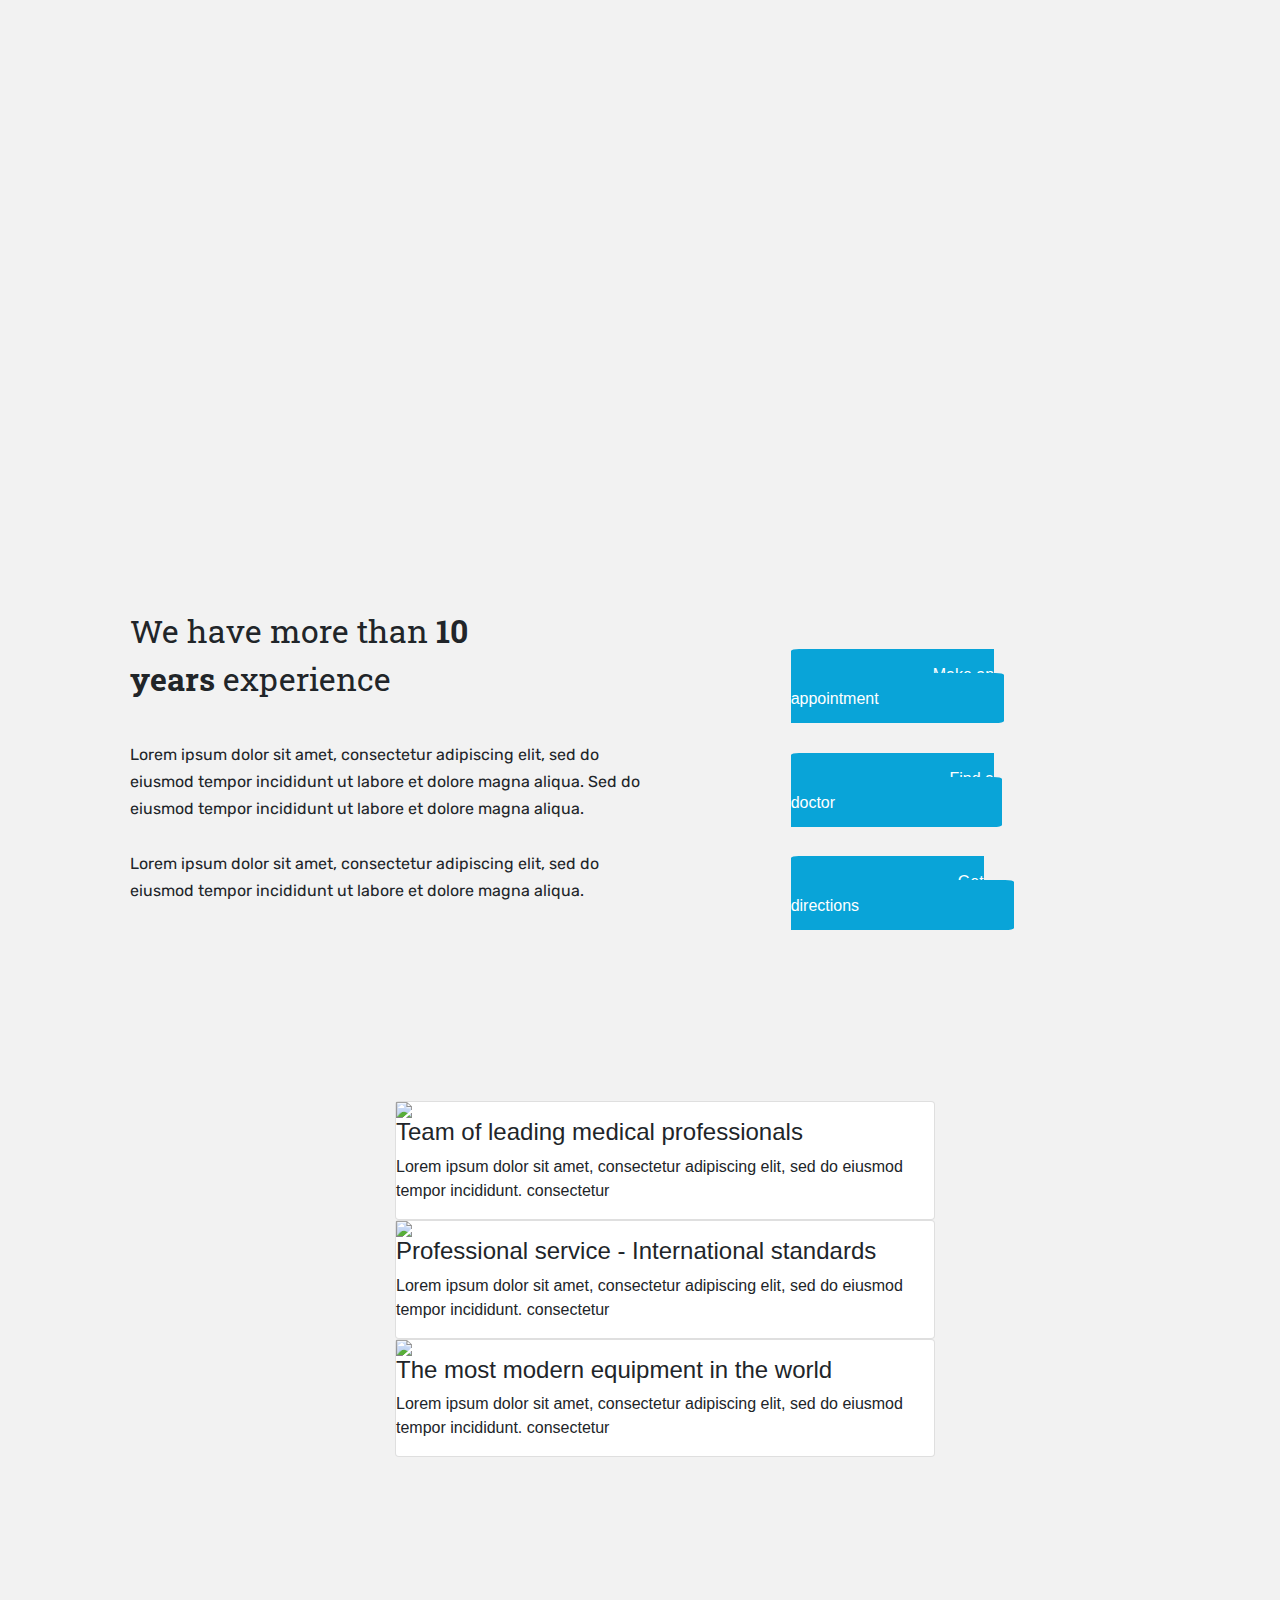
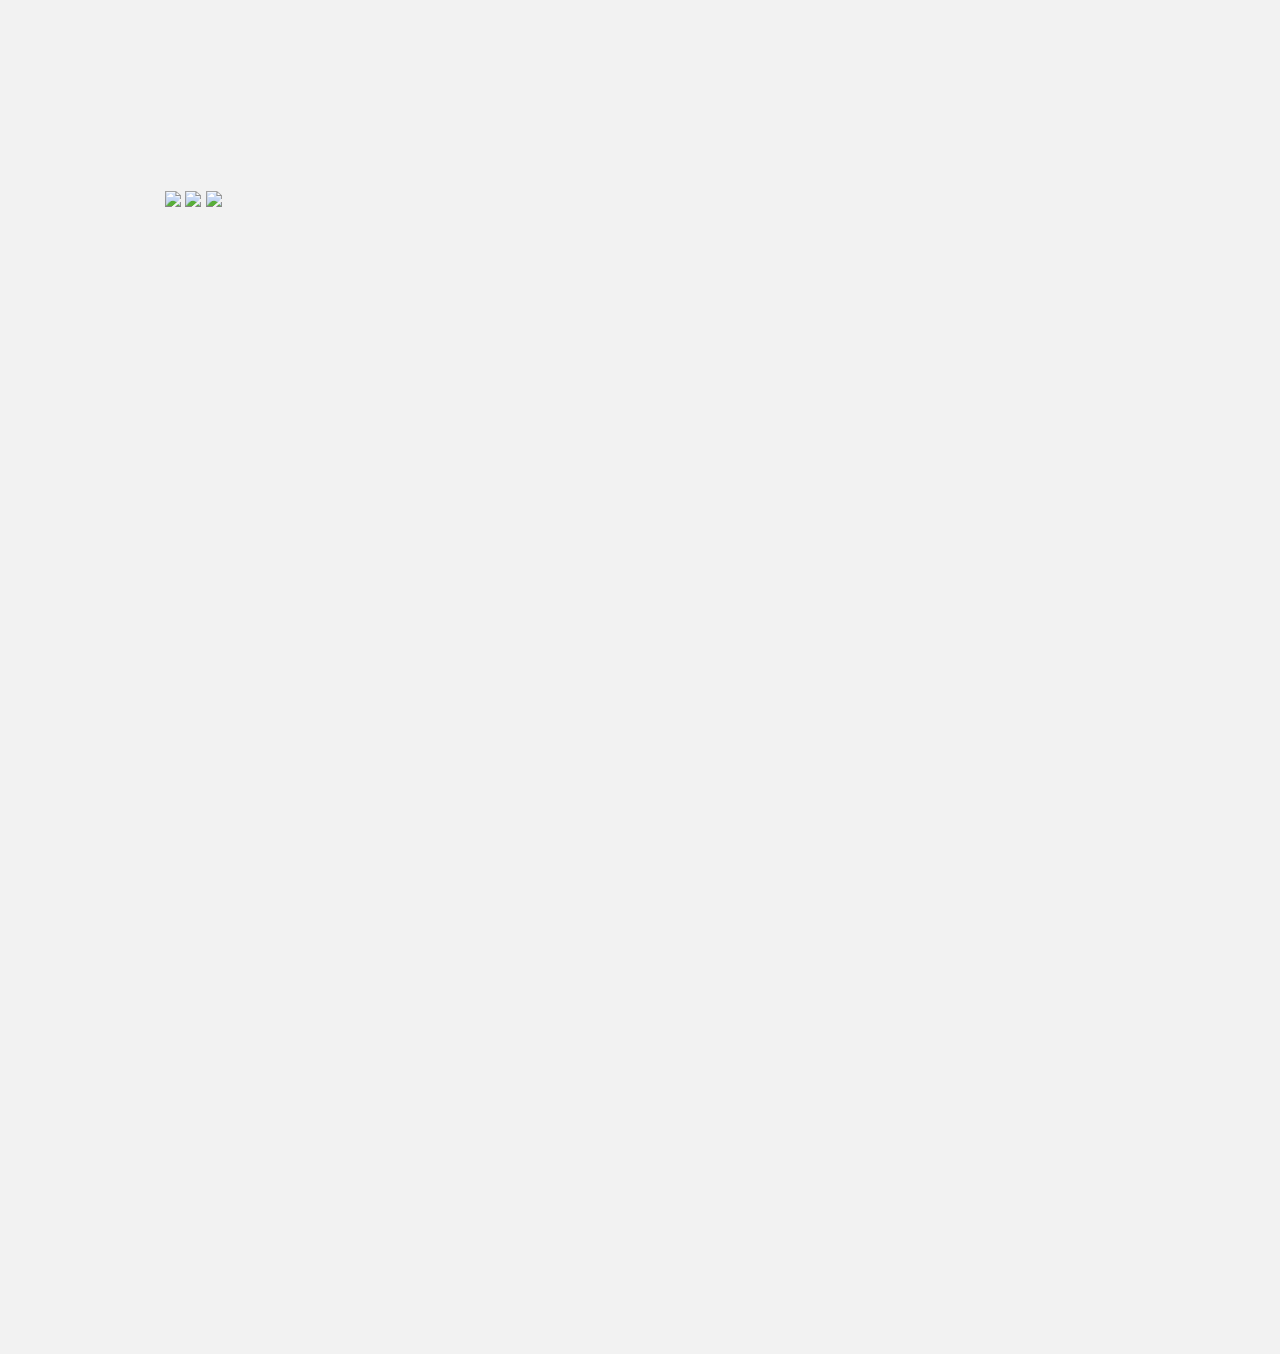
==== AboutUsBody.html @ 1dcf4dc6 "About Us Body uno" ====
<!DOCTYPE html>
<html>
<head>
	<meta charset="UTF-8">
	<meta name="viewport" content="width=device-width, initial-scale=1.0">
	<link rel="stylesheet" href="https://stackpath.bootstrapcdn.com/bootstrap/4.5.2/css/bootstrap.min.css">
	<link rel="preconnect" href="https://fonts.gstatic.com">
	<link href="https://fonts.googleapis.com/css2?family=Roboto+Slab&display=swap" rel="stylesheet">
	<link rel="preconnect" href="https://fonts.gstatic.com">
	<link href="https://fonts.googleapis.com/css2?family=Rubik&display=swap" rel="stylesheet">
	<link rel="stylesheet" type="text/css" href="css/AboutUsBodyStyle.css">
	<title>Body de la sección About Us de la 2da plantilla</title>
</head>
<body>

	<!---Body de la sección Aout Us--->
	<div class="secciónAboutUs" >
		<div class="AboutUs">		
			<div class="container">
				<div class="row">
					<div class="col-sm-6">
						<h2>We have more than<strong> 10 years</strong> experience</h2>
						<p>Lorem ipsum dolor sit amet, consectetur adipiscing elit, sed do eiusmod tempor incididunt ut labore et dolore magna aliqua. Sed do eiusmod tempor incididunt ut labore et dolore magna aliqua.</p><br><p class="AboutUsText02">Lorem ipsum dolor sit amet, consectetur adipiscing elit, sed do eiusmod tempor incididunt ut labore et dolore magna aliqua. </p>

						<div class="BotonesAboutUs">
							<a href="#" class="MakeAnAppointment">Make an appointment</a><br>
							<a href="#" class="FindADoctor">Find a doctor</a><br>
							<a href="#" class="GetDirections">Get directions</a>
						</div>
					</div>
				</div>
			</div>
		</div>
		<div class="WhyChooseUs">
		<div class="container">
			<div class="row">
				<header><h3>Why choose us</h3></header>
				<div class="col-sm-6">
					<div class="card">
						<img src="imagenes/RectangleAU01.png" class="img-fluid">
						<h4>Team of leading medical professionals</h4>
						<p>Lorem ipsum dolor sit amet, consectetur adipiscing elit, sed do eiusmod tempor incididunt. consectetur</p>
					</div>
					<div class="card">
						<img src="imagenes/RectangleAU02.png" class="img-fluid">
						<h4>Professional service - International standards</h4>
						<p>Lorem ipsum dolor sit amet, consectetur adipiscing elit, sed do eiusmod tempor incididunt. consectetur</p>
						
					</div>
					<div class="card">
						<img src="imagenes/RectangleAU03.png" class="img-fluid">
						<h4>The most modern equipment in the world</h4>
						<p>Lorem ipsum dolor sit amet, consectetur adipiscing elit, sed do eiusmod tempor incididunt. consectetur </p>
					</div>
				</div>
			</div>
		</div>
	</div>
	<div class="Slider">
		<div class="container">
			<div class="row">
				<div class="col-sm-4">
					<img src="imagenes/RectangleAU04.png">
					<img src="imagenes/RectangleAU05.png">
					<img src="imagenes/RectangleAU06.png">
				</div>
			</div>
		</div>
	</div>
</div>
</body>
</html>
---- css/AboutUsBodyStyle.css ----
/*font-family: 'Roboto Slab', serif;
font-family: 'Rubik', sans-serif;*/

.secciónAboutUs{
	position: relative;
	background: #F2F2F2;
	padding-bottom: 200%;
}
/*Sección de About Us*/
.AboutUs{
	position: relative;
	width: 70%;
	height: 394px;
	left: 9%;
	top: 590px;
}
.AboutUs h2{
	position: relative;
	font-family: 'Roboto Slab', serif;
	font-style: normal;
	font-weight: normal;
	font-size: 200%;
	line-height: 150%;
	top: 4%;
	width: 100%;
}
.AboutUs p{
	position: relative;
	font-family: 'Rubik', sans-serif;
	line-height: 170%;
	top: 11%;
	width: 125%;
}
.AboutUsText02{
	position: relative;
	font-family: 'Rubik', sans-serif;
	font-style: normal;
	font-weight: normal;
	margin-top: -3%;
}
.MakeAnAppointment{
	position: relative;
	background-color: #09A4D8;
	border-radius: 4%;
	padding: 4%;
	padding-left: 34%;
	padding-right: 30%;
	left: 158%;
	bottom: 211px;
	color: #FFFFFF;
}
.FindADoctor{
	position: relative;
	background-color: #09A4D8;
	border-radius: 4%;
	padding: 4%;
	padding-left: 38%;
	padding-right: 40%;
	left: 158%;
	bottom: 155px;
	color: #FFFFFF;
}
.GetDirections{
	position: relative;
	background-color: #09A4D8;
	border-radius: 4%;
	padding: 4%;
	padding-left: 40%;
	padding-right: 37%;
	left: 158%;
	bottom: 100px;
	color: #FFFFFF;
}
/*Sección de WHY CHOOSE US*/
.WhyChooseUs{
	position: absolute;
	width: 1170px;
	height: 585px;
	left: 135px;
	top: 1101px;
}
header h3{
	position: relative;
	font-family:  'Roboto Slab', serif;
	line-height: 157%;
	font-size: 198%;

	position: relative;
	width: 100%;
	left: 204%;
	top: -0.19%;
}
.WhyChooseUs .card{
	
}

/*Sección de SLIDER*/

.Slider{
	position: absolute;
	width: 1440px;
	height: 401px;
	left: 0px;
	top: 1786px;
}
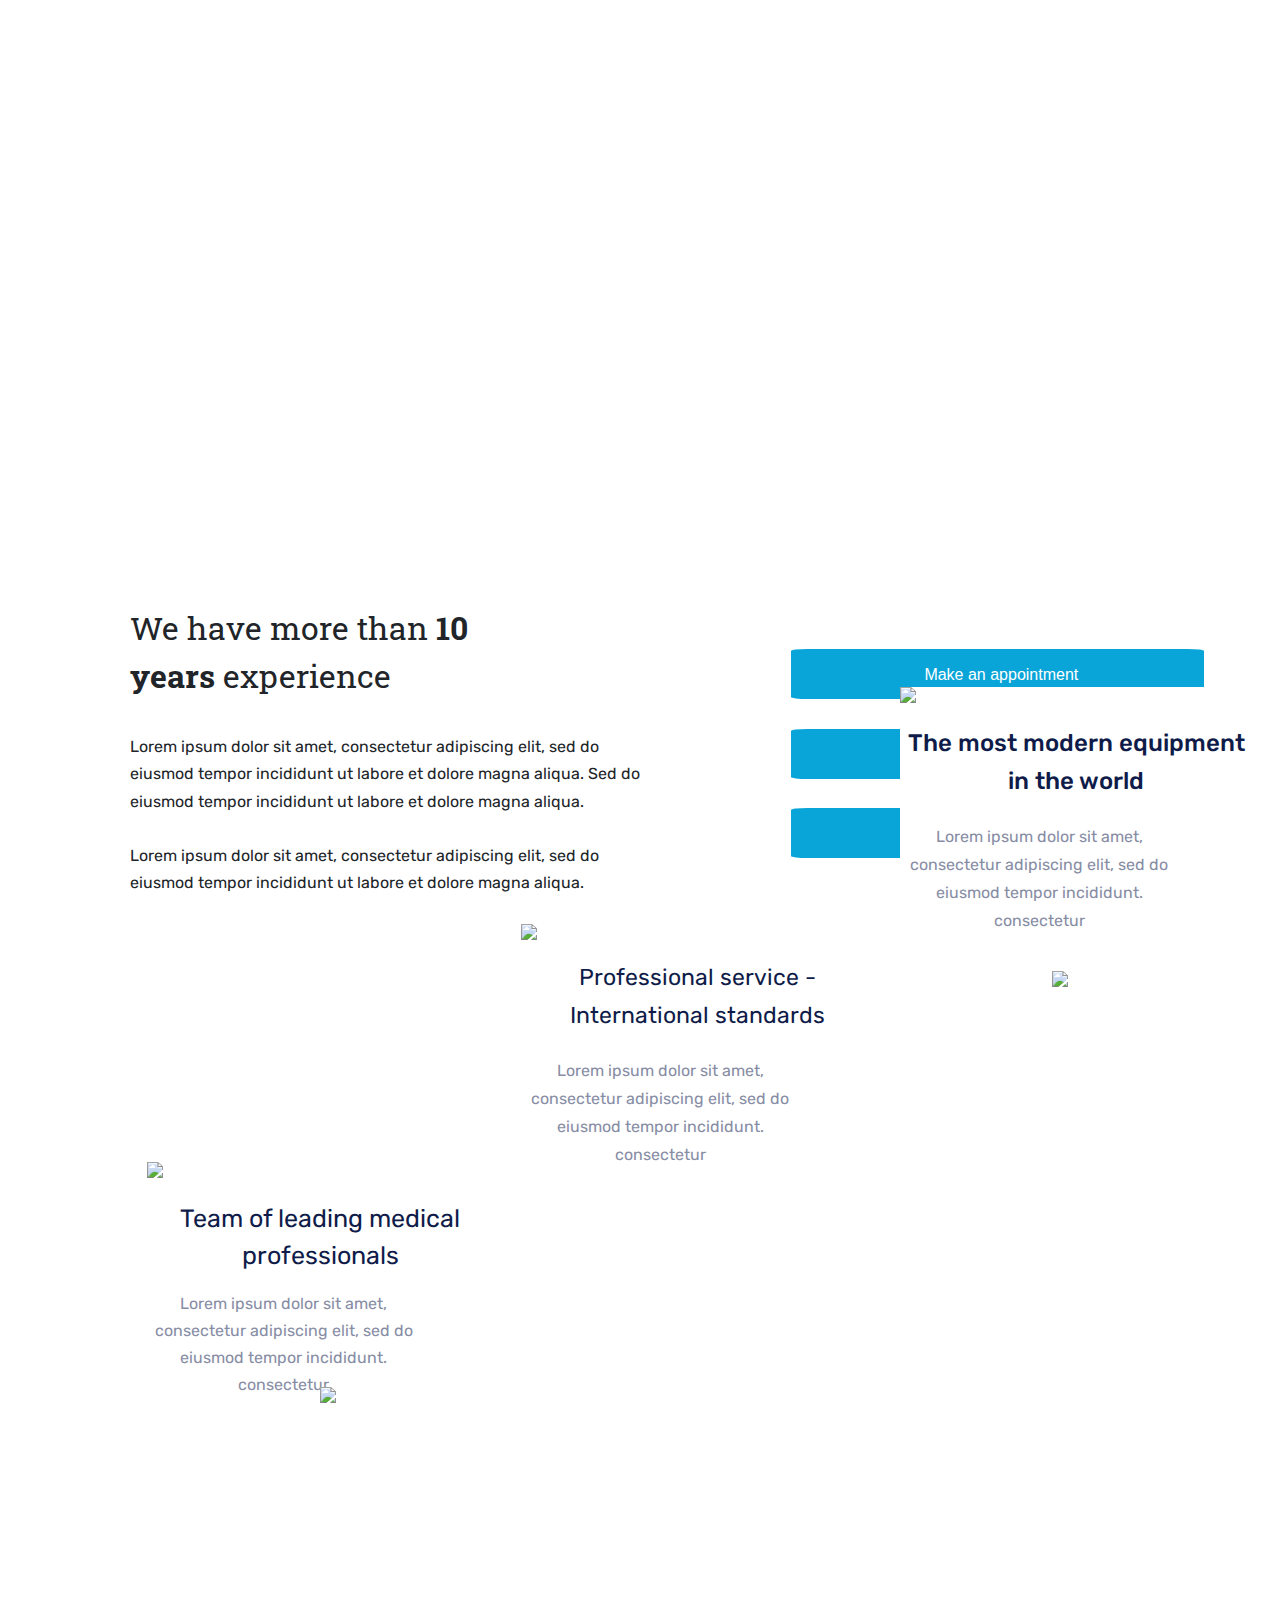
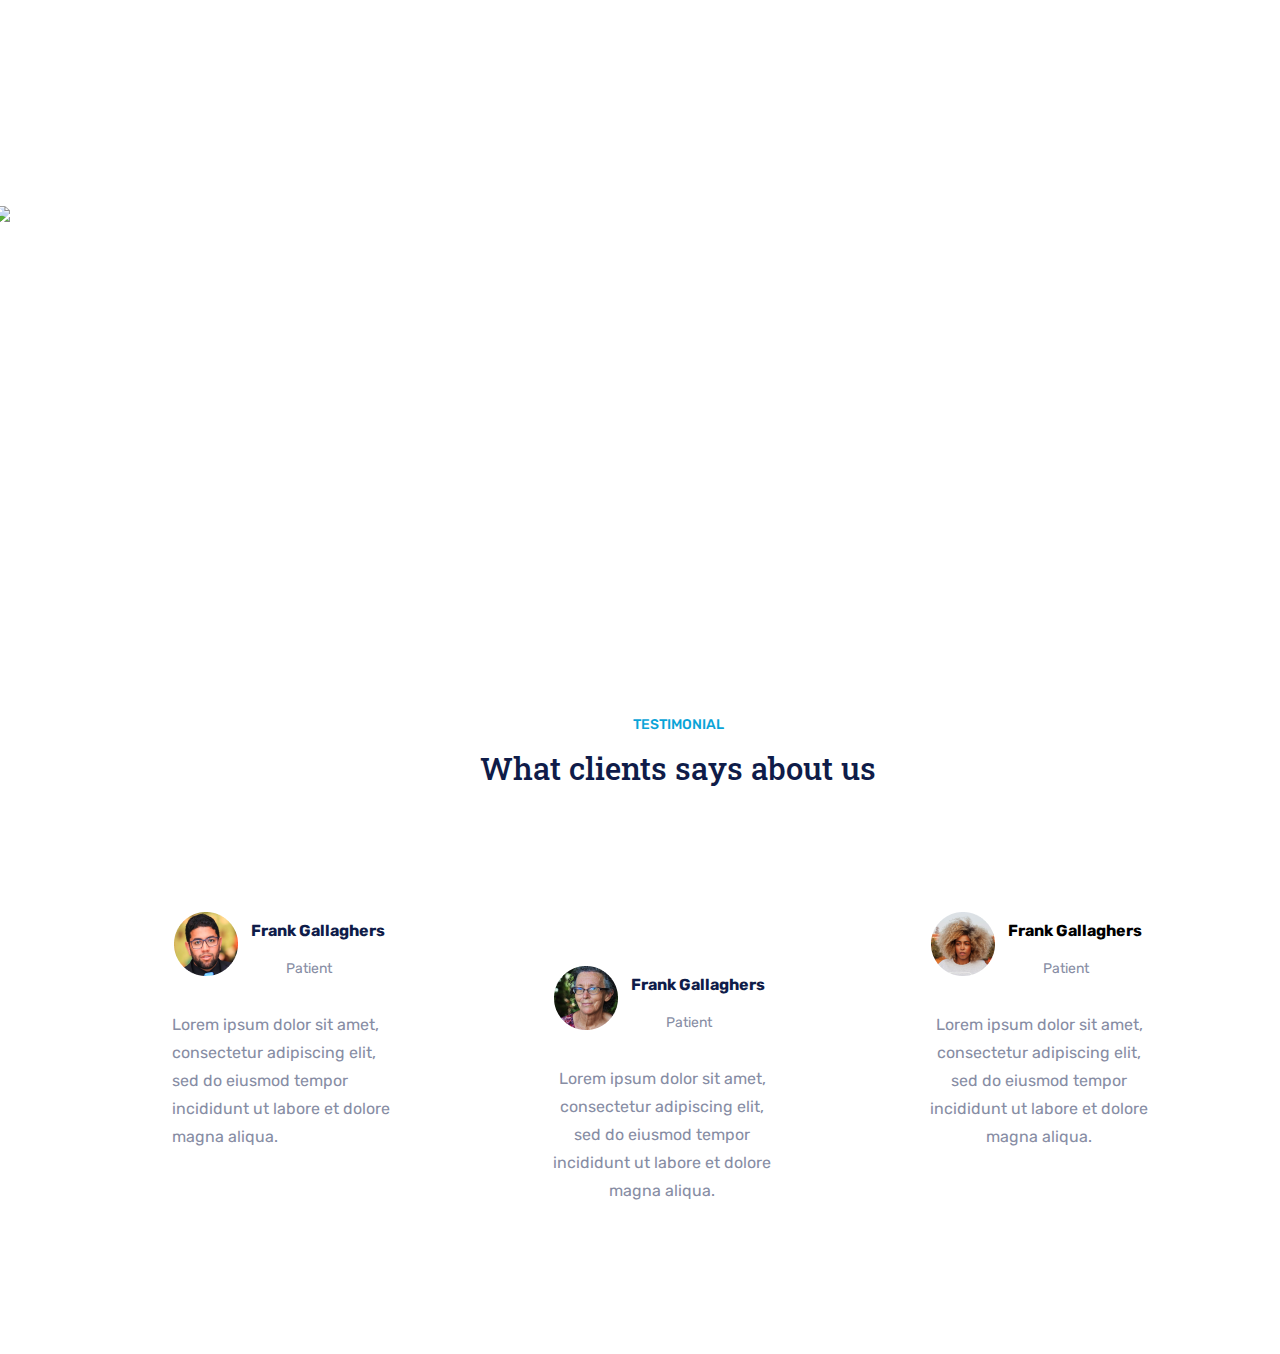
==== commit a2b4db48: "About us, Testimonials" ====
--- a/AboutUsBody.html
+++ b/AboutUsBody.html
@@ -13,10 +13,10 @@
 </head>
 <body>
 
-	<!---Body de la sección Aout Us--->
+<!------Body de la sección Aout Us------>
 	<div class="secciónAboutUs" >
 		<div class="AboutUs">		
-			<div class="container">
+			<div class="container-fluid">
 				<div class="row">
 					<div class="col-sm-6">
 						<h2>We have more than<strong> 10 years</strong> experience</h2>
@@ -31,42 +31,94 @@
 				</div>
 			</div>
 		</div>
+<!-----------Why Choose Us------------>
 		<div class="WhyChooseUs">
-		<div class="container">
+		<div class="container-fluid">
 			<div class="row">
 				<header><h3>Why choose us</h3></header>
 				<div class="col-sm-6">
-					<div class="card">
+					<div class="CartaUno">
+						<div class="card" style="border-style: none;">
 						<img src="imagenes/RectangleAU01.png" class="img-fluid">
-						<h4>Team of leading medical professionals</h4>
-						<p>Lorem ipsum dolor sit amet, consectetur adipiscing elit, sed do eiusmod tempor incididunt. consectetur</p>
+						<h4 style="color: #0F1C49">Team of leading medical professionals</h4>
+						<p>Lorem ipsum dolor sit amet, consectetur adipiscing elit, sed do eiusmod tempor incididunt. consectetur</p></div>
 					</div>
-					<div class="card">
+					<div class="CartaDos">
+						<div class="card" style="border-style: none;">
 						<img src="imagenes/RectangleAU02.png" class="img-fluid">
-						<h4>Professional service - International standards</h4>
-						<p>Lorem ipsum dolor sit amet, consectetur adipiscing elit, sed do eiusmod tempor incididunt. consectetur</p>
-						
+						<h4 style="color: #0F1C49">Professional service - International standards</h4>
+						<p>Lorem ipsum dolor sit amet, consectetur adipiscing elit, sed do eiusmod tempor incididunt. consectetur</p></div>
 					</div>
-					<div class="card">
+					<div class="CartaTres">
+						<div class="card" style="border-style: none;">
 						<img src="imagenes/RectangleAU03.png" class="img-fluid">
-						<h4>The most modern equipment in the world</h4>
-						<p>Lorem ipsum dolor sit amet, consectetur adipiscing elit, sed do eiusmod tempor incididunt. consectetur </p>
+						<h4 style="color: #0F1C49">The most modern equipment in the world</h4>
+						<p>Lorem ipsum dolor sit amet, consectetur adipiscing elit, sed do eiusmod tempor incididunt. consectetur </p></div>
 					</div>
 				</div>
 			</div>
 		</div>
 	</div>
+<!-------------Slider-------------->	
 	<div class="Slider">
-		<div class="container">
+		<div class="container-fluid">
 			<div class="row">
 				<div class="col-sm-4">
-					<img src="imagenes/RectangleAU04.png">
-					<img src="imagenes/RectangleAU05.png">
-					<img src="imagenes/RectangleAU06.png">
+					<div class="RectangleAU04"><div class="card" style="border-style: none;">
+						<img src="imagenes/RectangleAU04.png"></div></div>
+					<div class="RectangleAU05"><div class="card" style="border-style: none;">
+						<img src="imagenes/RectangleAU05.png"></div></div>
+					<div class="RectangleAU06"><div class="card" style="border-style: none;">
+						<img src="imagenes/RectangleAU06.png"></div></div>
 				</div>
 			</div>
 		</div>
 	</div>
-</div>
+<!----------Testimonials---------->
+	<div class="Testimonials">
+		<div class="container">
+			<div class="col-sm-12 text-center">
+				<h5>TESTIMONIAL</h5>
+			</div>
+			<div class="col-sm-12 text-center">
+				<h4>What clients says about us</h4>
+			</div>
+		</div>
+		<div class="container-fluid">
+				<div class="row cards">
+  					<div class="col-sm-4">
+    					<div id="card_1" class="card">
+      						<div class="card-body">
+      							<img id="frank_1" src="imagenes/Frank.png">
+        						<h5 class="card-title text-center">Frank Gallaghers</h5>
+        						<h4 class="card-title text-center">Patient</h4>
+        						<p class="card-text">Lorem ipsum dolor sit amet, consectetur adipiscing elit, sed do eiusmod tempor incididunt ut labore et dolore magna aliqua. </p>
+     						 </div>
+    					</div>
+  					</div>
+  					<div class="col-sm-4">
+   						 <div id="card_2" class="card">
+      						<div class="card-body">
+      							<img id="frank_1" src="imagenes/Frank_2.png">
+      							<h5 class="card-title text-center">Frank Gallaghers</h5>
+        						<h4 class="card-title text-center">Patient</h4>
+        						<p class="card-text text-center">Lorem ipsum dolor sit amet, consectetur adipiscing elit, sed do eiusmod tempor incididunt ut labore et dolore magna aliqua. </p>
+      						</div>
+    					</div>
+  					</div>
+ 					<div class="col-sm-4">
+   						<div id="card_3" class="card">
+      						<div class="card-body">
+      							<img id="frank_1" src="imagenes/Frank_3.png">
+       							<h5 class="card-title text-center">Frank Gallaghers</h5>
+       					 		<h4 class="card-title text-center">Patient</h4>
+        						<p class="card-text text-center">Lorem ipsum dolor sit amet, consectetur adipiscing elit, sed do eiusmod tempor incididunt ut labore et dolore magna aliqua. </p>
+      						</div>
+    					</div>
+  					</div>
+				</div>	
+		</div>
+	</div>
+	</div>
 </body>
 </html>--- a/css/AboutUsBodyStyle.css
+++ b/css/AboutUsBodyStyle.css
@@ -3,10 +3,10 @@
 
 .secciónAboutUs{
 	position: relative;
-	background: #F2F2F2;
 	padding-bottom: 200%;
 }
 /*Sección de About Us*/
+
 .AboutUs{
 	position: relative;
 	width: 70%;
@@ -43,7 +43,7 @@
 	background-color: #09A4D8;
 	border-radius: 4%;
 	padding: 4%;
-	padding-left: 34%;
+	padding-left: 32%;
 	padding-right: 30%;
 	left: 158%;
 	bottom: 211px;
@@ -54,7 +54,7 @@
 	background-color: #09A4D8;
 	border-radius: 4%;
 	padding: 4%;
-	padding-left: 38%;
+	padding-left: 36%;
 	padding-right: 40%;
 	left: 158%;
 	bottom: 155px;
@@ -65,19 +65,20 @@
 	background-color: #09A4D8;
 	border-radius: 4%;
 	padding: 4%;
-	padding-left: 40%;
+	padding-left: 38%;
 	padding-right: 37%;
 	left: 158%;
 	bottom: 100px;
 	color: #FFFFFF;
 }
 /*Sección de WHY CHOOSE US*/
+
 .WhyChooseUs{
 	position: absolute;
-	width: 1170px;
-	height: 585px;
-	left: 135px;
-	top: 1101px;
+	width: 87%;
+	height: 25%;
+	left: 9.6%;
+	top: 35.6%;
 }
 header h3{
 	position: relative;
@@ -87,19 +88,208 @@
 
 	position: relative;
 	width: 100%;
-	left: 204%;
+	left: 212%;
 	top: -0.19%;
 }
-.WhyChooseUs .card{
-	
+.CartaUno .card{
+	position: relative;
+	right: 42%;
+	top: 110px;
+	width: 66%;
+}
+.CartaUno .card h4{
+	font-family: 'Rubik', sans-serif;
+	position: relative;
+	display: flex;
+	align-items: center;
+	text-align: center;
+
+	font-style: normal;
+	font-size: 25.1px;
+	line-height: 37px;
+
+	padding-top: 6.5%;
+}
+.CartaUno .card p{
+	font-family: 'Rubik', sans-serif;
+	color: #878DA4;
+	display: flex;
+	align-items: center;
+	position: relative;
+	top: -32px;
+
+	line-height: 27px;
+	font-size: 16px;
+
+	text-align: center;
+}
+.CartaDos .card{
+	position: relative;
+	left: 29%;
+	top: -412px;
+	width: 67%;
+}
+.CartaDos .card h4{
+	font-family: 'Rubik', sans-serif;
+	font-style: normal;
+	font-size: 23px;
+	line-height: 38px;
+	padding-top: 5%;
+
+	display: flex;
+	align-items: center;
+	text-align: center;
+
+	color: #0F1C49;
+}
+.CartaDos .card p{
+	font-family: 'Rubik', sans-serif;
+	color: #878DA4;
+
+	font-weight: normal;
+	font-size: 16px;
+	line-height: 28px;
+	margin-top: 15px;
+
+	display: flex;
+	text-align: center;
+
+}
+.CartaTres .card{
+	position: relative;
+	left: 101%;
+	top: -910px;
+	width: 67%;
+}
+.CartaTres .card h4{
+	font-family: 'Rubik', sans-serif;
+	font-style: normal;
+	font-weight: 500;
+	font-size: 24px;
+	line-height: 38px;
+	padding-top: 6%;
+
+	display: flex;
+	text-align: center;
+
+	color: #0F1C49;
+}
+.CartaTres .card p{
+	font-family: 'Rubik', sans-serif;
+	font-style: normal;
+	font-weight: normal;
+	font-size: 16px;
+	line-height: 28px;
+	margin-top: 15px;
+
+	display: flex;
+	text-align: center;
+
+	color: #878DA4;
 }
 
 /*Sección de SLIDER*/
 
 .Slider{
 	position: absolute;
-	width: 1440px;
-	height: 401px;
-	left: 0px;
-	top: 1786px;
+	width: 105%;
+	height: 21%;
+	top: 57.7%;
+}
+.RectangleAU04 .card{
+	position: relative;
+	right: 5%;
+	top: 102px;
+	width: 75%;
+}
+.RectangleAU05 .card{
+	position: relative;
+	left: 73%; 
+	bottom: 333px;
+	width: 173%;
+}
+.RectangleAU06 .card{
+	position: relative;
+	left: 248%; 
+	bottom: 765px;
+	width: 75%;
+}
+/*TESTIMONIALS*/
+.Testimonials{
+	position: absolute;
+	width: 86%;
+	left: 10%;
+	top: 78.3%;
+}
+.Testimonials h5{
+	color: #09A4D8;
+	line-height: 24px;
+	font-size: 14px;
+	font-weight: 500px;
+	font-family: 'Rubik', sans-serif; 
+}
+.Testimonials h4{
+	color: #0F1C49;
+	line-height: 48px;
+	font-family: 'Roboto Slab', serif; 
+	font-size: 31px;
+	font-weight: 400px;
+	margin-top: -.1%; 
+}
+#frank_1{
+	position: absolute;
+	margin-top: 12%;
+	margin-left: -2%;
+}
+.card h5{
+	color: #0F1C49;
+	font-size: 16px;
+	font-weight: bold;
+	line-height: 28px;
+	font-family: 'Rubik', sans-serif; 
+	margin-top: 16%;
+	margin-left: 7%; 
+}
+#card_3 h5{
+	font-weight: 500px;
+	color: #000000;
+}
+.card h4{
+	color: #878DA4;
+	font-size: 14px;
+	font-weight: normal;
+	line-height: 24px;
+	font-family: 'Rubik', sans-serif;  
+}
+.card p{
+	color: #878DA4;
+	font-size: 16px;
+	font-weight: normal;
+	font-family: 'Rubik', sans-serif;   
+	line-height: 28px;
+	margin-top: 11.5%;
+	margin-left: -3%;
+	width: 85%;
+}
+.cards {
+	margin-top: 6%;
+}
+.card{
+	width: 88.5%;
+}
+#card_1{
+	margin-left: 5%;
+	border: transparent;
+	border-radius: 24px;
+}
+#card_2{
+	margin-left: 9%;
+	margin-top: 16%;
+	border: transparent;
+	border-radius: 24px;
+}
+#card_3{
+	margin-left: 12%;
+	border: transparent;
+	border-radius: 24px;
 }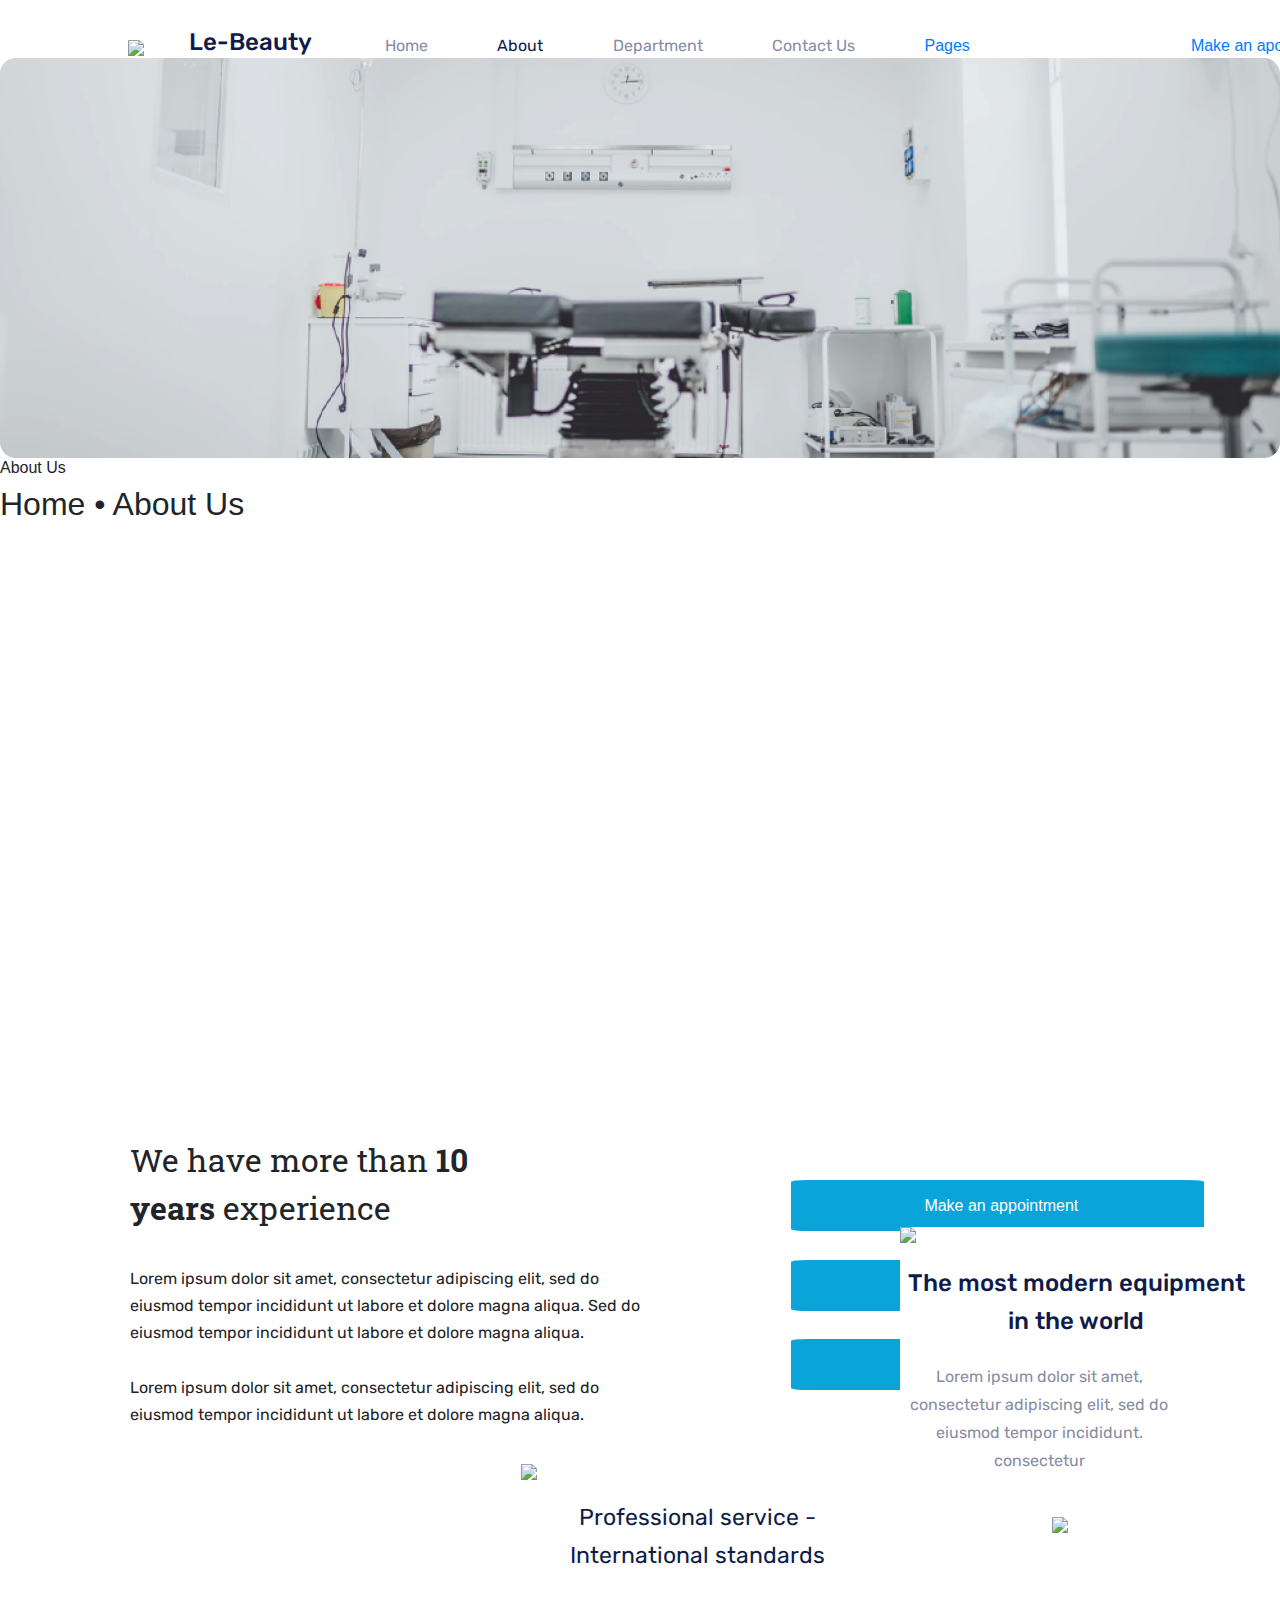
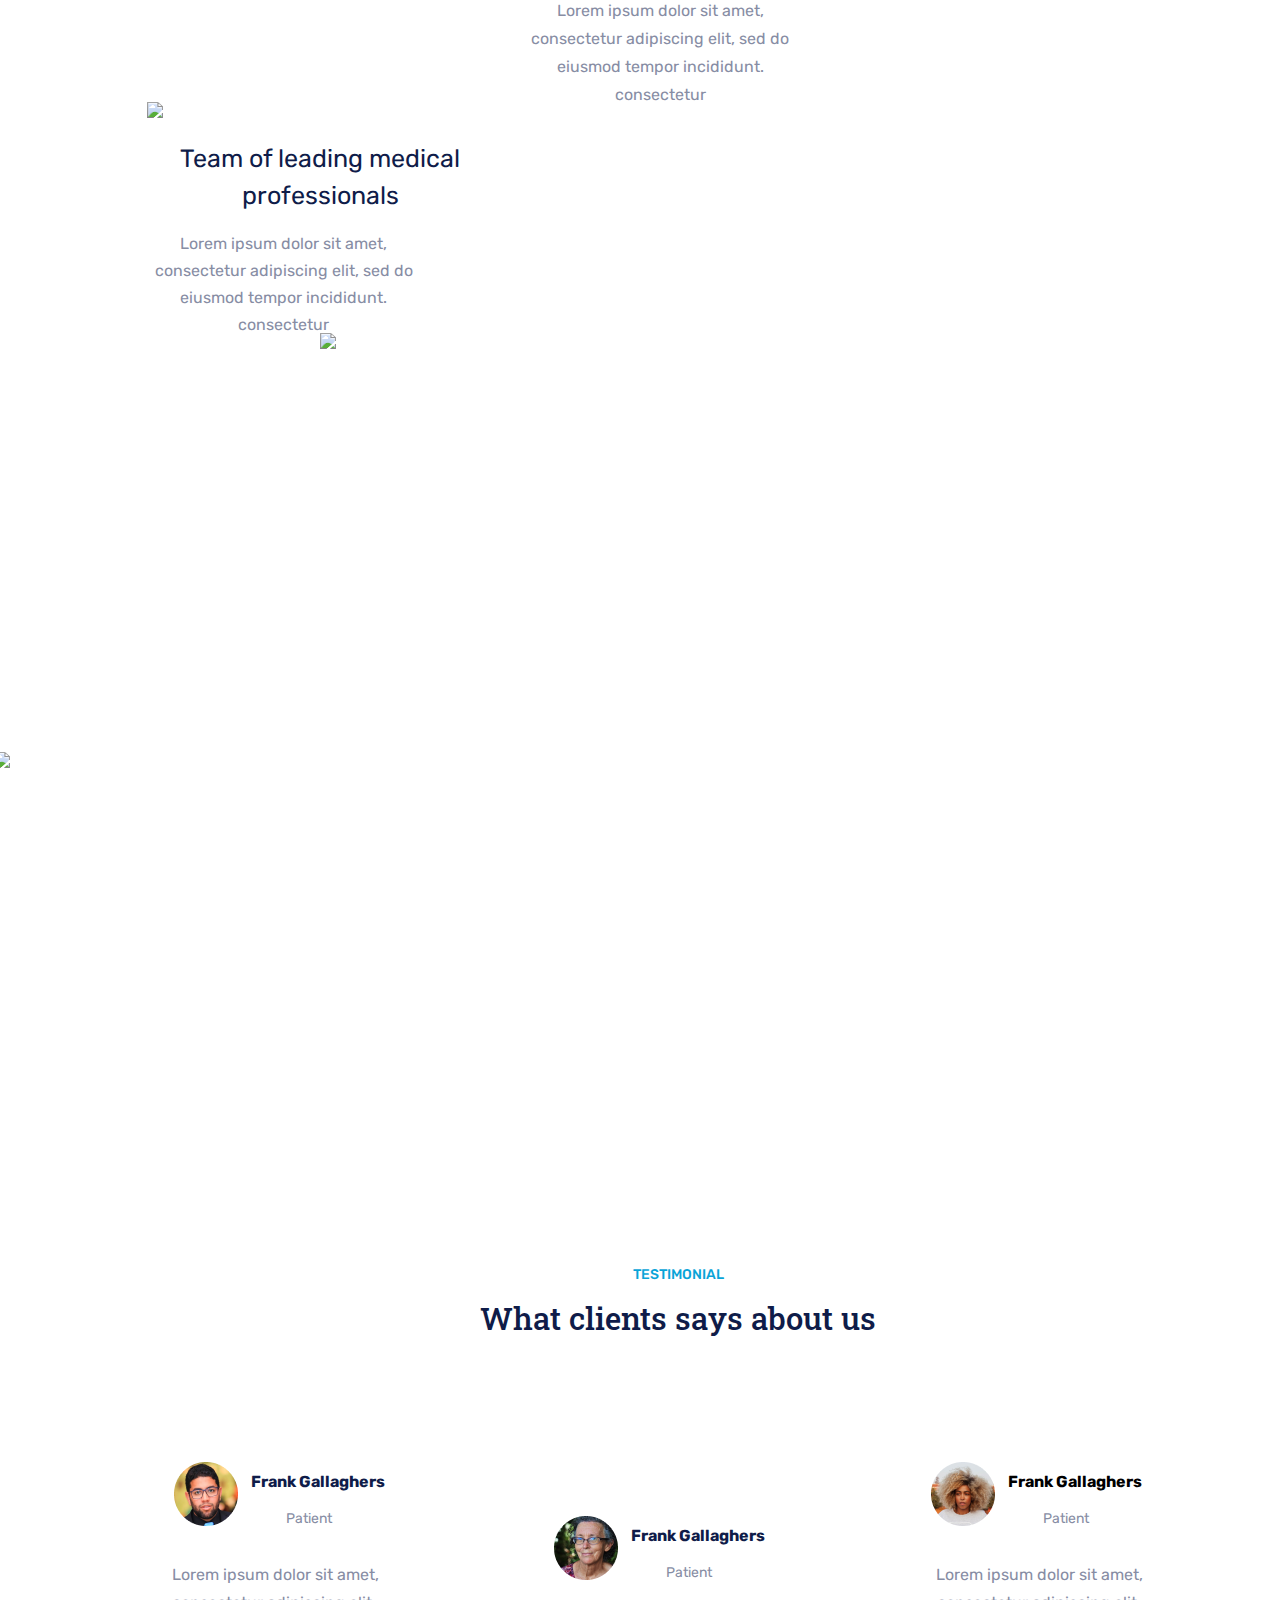
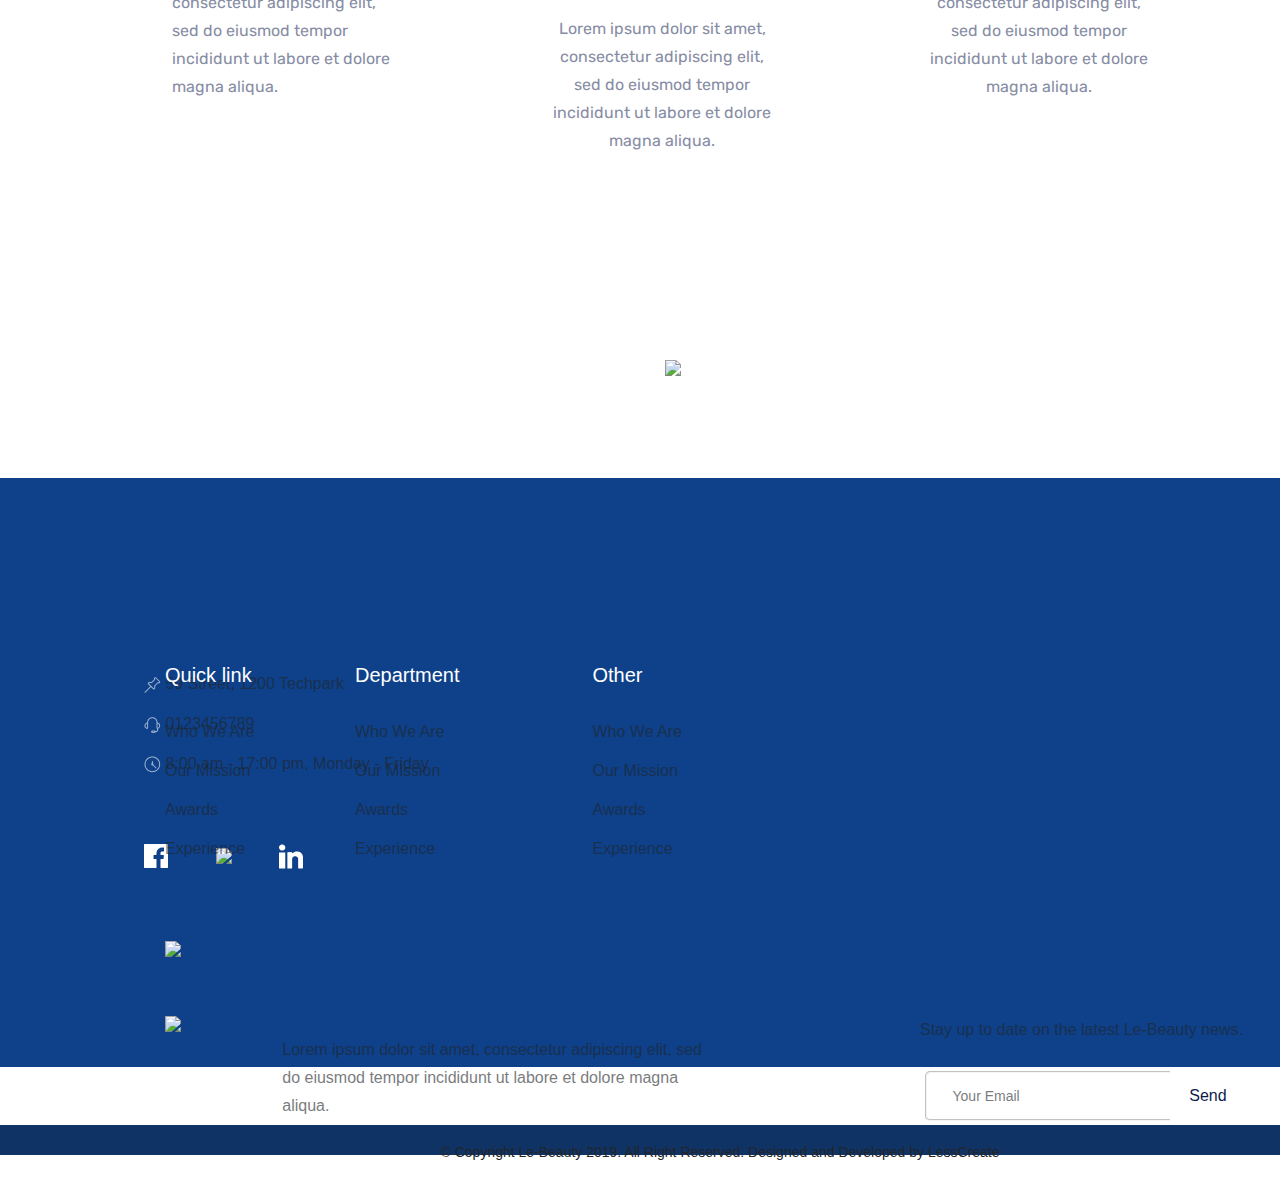
==== commit 4c078c14: "Barra de navegación." ====
--- a/AboutUsBody.html
+++ b/AboutUsBody.html
@@ -12,8 +12,30 @@
 	<title>Body de la sección About Us de la 2da plantilla</title>
 </head>
 <body>
+<!----------Sección Top, Sección NavBar----------->
+<header>
+	<div class="Menú">
+		<div class="LogoAboutUs"><img src="imagenes/logo.png"></div>
+		<h4>Le-Beauty</h4>
+		<nav class="NavBar">
+			<ul type="none">
+				<li><a href="BodyHome.html" class="HomeAboutUs">Home</a></li>
+				<li><a href="AboutUsBody.html" class="AboutAboutUs">About</a></li>
+				<li><a href="#" class="DepartmentAboutUs">Department</a></li>
+				<li><a href="#" class="ContactUsAboutUs">Contact Us</a></li>
+				<li><a href="#" class="PagesAboutUs">Pages</a></li>
+			</ul>
+			<div class="RectangleAboutUs"><a href="#" class="MakeAnApointmentAboutUs">Make an apointment</a></div>
+		</nav>
+		<div class="SliderTop">
+			<img src="imagenes/Hero.png">
+			<h6>About Us</h6>
+			<h2>Home • About Us</h2>
+		</div>
+	</div>
+</header>
 
-<!------Body de la sección Aout Us------>
+<!------Sección Body, Sección About Us------>
 	<div class="secciónAboutUs" >
 		<div class="AboutUs">		
 			<div class="container-fluid">
@@ -119,6 +141,82 @@
 				</div>	
 		</div>
 	</div>
+	<div class="Navigation"><img src="imagenes/Navigation.svg"></div>
+<!-------Sección Footer------->
+	<div class="Footer">
+		<div class="BottomHome">
+			<div class="container">
+				<div class="info">
+						<p><img src="imagenes/mark.png">  59 Street, 1200 Techpark</p>
+						<p><img src="imagenes/phone.png"> 0123456789</p>
+						<p><img src="imagenes/clock.png"> 8:00 am - 17:00 pm, Monday - Friday</p>
+					<div class="redes_sociales">
+						<img src="imagenes/facebook.png"> <img src="imagenes/insta.png"> <img src="imagenes/Linkedin.png">
+					</div>
+				</div>
+				<div class="row columnas">
+					<div class="col-sm-6">
+						<div class="row">
+							<div class="col-sm-3">
+								<h4>Quick link</h4>
+								<p>Who We Are</p>
+								<p>Our Mission</p>
+								<p>Awards</p>
+								<p>Experience</p>
+							</div>
+							<div class="col-sm-3 offset-sm-1">
+								<h4>Department</h4>
+								<p>Who We Are</p>
+								<p>Our Mission</p>
+								<p>Awards</p>
+								<p>Experience</p>
+							</div>
+							<div class="col-sm-3 offset-sm-2">
+								<h4>Other</h4>
+								<p>Who We Are</p>
+								<p>Our Mission</p>
+								<p>Awards</p>
+								<p>Experience</p>
+							</div>
+						</div>
+					</div>			
+				</div>
+				<div class="divisor">
+					<img src="imagenes/Rectangle.png">
+				</div>
+				<div class="seccion2">
+					<div class="stay_up">
+						<div class="col-sm-4 offset-sm-8">
+							<p>Stay up to date on the latest Le-Beauty news.</p>
+						</div>
+						<div class="row">
+							<div class="col-sm-3 offset-sm-8">
+							<p id="YourEmail">Your Email</p>
+							</div>
+							<div class="col-sm-1">
+							<p id="Send">Send</p>
+							</div>
+						</div>
+					</div>
+					<div class="row about_us">
+					<div class="col-sm-1">
+						<img src="imagenes/logo.png">
+					</div>
+					<div class="col-sm-5">
+						<p id="Lorem"> Lorem ipsum  dolor  sit amet, consectetur  adipiscing elit, sed do eiusmod tempor incididunt ut labore et dolore magna aliqua. </p>
+					</div>
+					</div>
+				</div>
+			</div>
+		</div>
+		<div class="copyright">
+			<div class="container">
+				<div class="col-sm-12 text-center">
+					<p>© Copyright Le-Beauty 2019. All Right Reserved. Designed and Developed by LessCreate</p>
+				</div>
+			</div>
+		</div>
+	</div>
 	</div>
 </body>
 </html>--- a/css/AboutUsBodyStyle.css
+++ b/css/AboutUsBodyStyle.css
@@ -292,4 +292,178 @@
 	margin-left: 12%;
 	border: transparent;
 	border-radius: 24px;
+}
+.Navigation{
+	position: relative;
+	top: 2630px;
+	left: 665px;
+}
+/*Sección Footer*/
+.Footer{
+	position: absolute;
+	width: 1440px;
+	height: 589px;
+	top: 3205px;
+}
+.BottomHome {
+	background: #0E418A;
+	position: relative;
+	width: 100%;
+	height: 100%;
+	top: -10%;
+}
+.BottomHome p{
+	opacity: 60%;
+}
+.info {
+	left: 10%;
+	position: absolute;
+	padding-top: 13.5%;
+	width: 30%;
+}
+.BottomHome h4{
+	margin-top: 165%;	
+	margin-bottom: 27%;
+	font-size: 20px;
+	color: #FFFFFF;
+}
+.columnas p{
+	margin-bottom: 10%;
+	line-height: 28px;
+}
+.redes_sociales img{
+	padding-right: 10%;
+	margin-top: 12%;
+}
+.divisor img{
+	padding-top: 6%;
+}
+.about_us img{
+	margin-top: 90.5%;
+	margin-bottom: 165%;
+}
+.about_us p{
+	margin-top: 17.8%;
+	margin-left: 5%;
+	line-height: 28px;
+}
+.seccion2{
+	position: relative;
+}
+.stay_up{
+	position: absolute;
+	width: 100%;
+	margin-top: 5.5%;
+	margin-bottom: 10%;
+}
+#YourEmail{
+	border-color: #FFFFFF;
+	border: groove;
+	border-width: 2px;
+	padding: 5%;
+	font-size: 14px;
+	border-radius: 5px;
+	margin-top: 5%;
+	padding-left: 10%;
+	padding-right: 50%;
+}
+#Send{
+	background: #FFFFFF;
+	color: #0F1C49;
+	opacity: 100%;
+	margin-top: 19%;
+	padding-top: 20%;
+	padding-bottom: 20%;
+	padding-left: 30%;
+	padding-right: 0%;
+	margin-left: -62%;
+	font-weight: 500px;
+	border-top-right-radius: 5px;
+	border-bottom-right-radius: 5px;
+}
+#Lorem {
+ 	margin-right: 13%
+ 	font-size: 16px;
+}
+.copyright{
+	background: #103365;
+	height: 5%;
+}
+.copyright p{
+	padding-top: 1.5%;
+	padding-bottom: 1.5%;
+	font-size: 14px;
+}
+
+/*TOP*/
+
+.Menú{
+	position: relative;
+	width: 100%;
+	height: 72%;
+}
+.LogoAboutUs img{
+	position: relative;
+	left: 10%;
+	right: 73.54%;
+	top: 35px;
+	width: 3.4%;
+}
+.Menú h4{
+	position: relative;
+	left: 14.8%;
+	top: -25px;
+
+	font-family: 'Rubik', sans-serif;
+	font-style: normal;
+	font-size: 24px;
+	line-height: 86px;
+
+	color: #0F1C49;
+}
+.Menú nav{
+	margin-left: 21.5%;
+	margin-top: -7.2%;
+
+}
+.Menú nav ul li{
+	margin-left: 7.2%;
+
+	float: left;
+}
+.HomeAboutUs{
+	color: #878DA4;
+	font-family:  'Rubik', sans-serif;
+	font-weight: 16px;
+	font-size: 16px;
+}
+.AboutAboutUs{
+	color: #0F1C49;
+	font-family:  'Rubik', sans-serif;
+	font-weight: 16px;
+	font-size: 16px;
+}
+.DepartmentAboutUs{
+	color: #878DA4;
+	font-family:  'Rubik', sans-serif;
+	font-weight: 16px;
+	font-size: 16px;
+}
+.ContactUsAboutUs{
+	color: #878DA4;
+	font-family:  'Rubik', sans-serif;
+	font-weight: 16px;
+	font-size: 16px;
+}
+}
+.PagesAboutUs{
+	color: #878DA4;
+	font-family:  'Rubik', sans-serif;
+	font-weight: 16px;
+	font-size: 16px;
+}
+.RectangleAboutUs{
+	position: relative;
+	left: 22%;
+	
 }